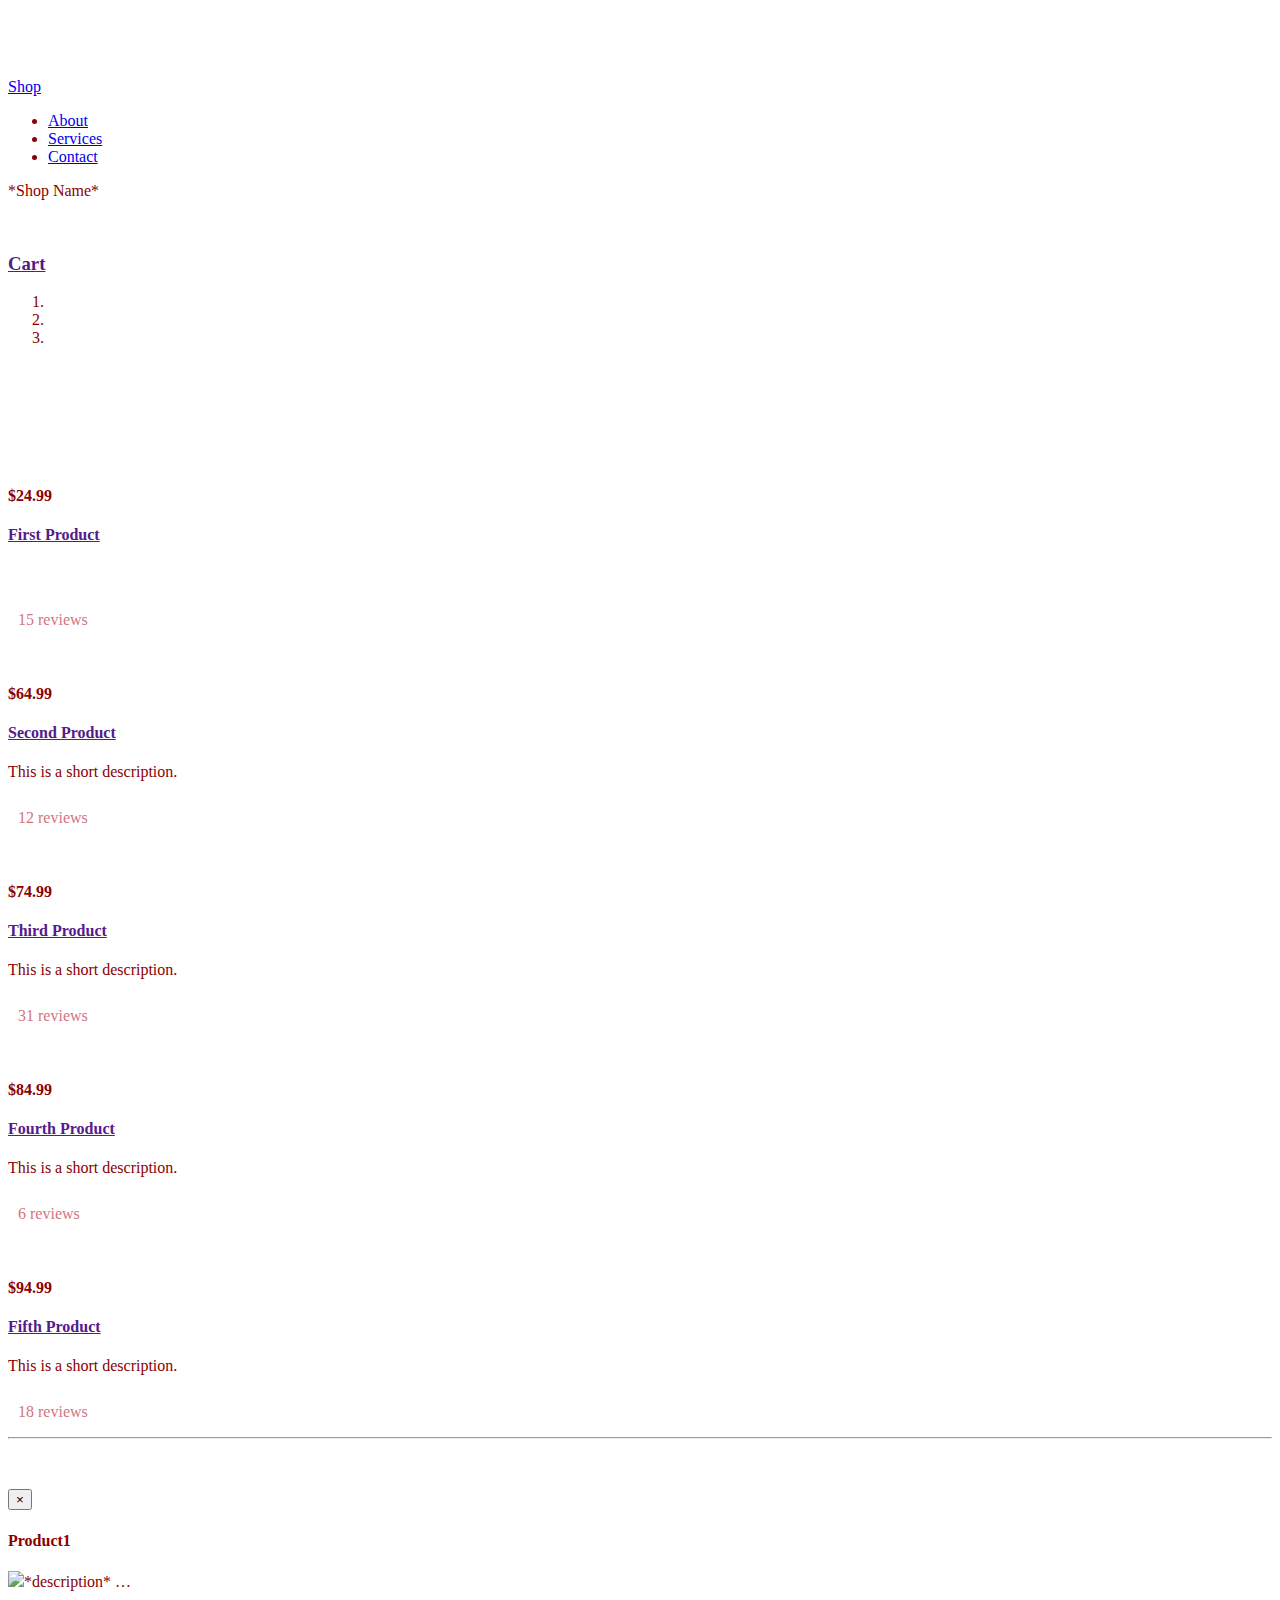
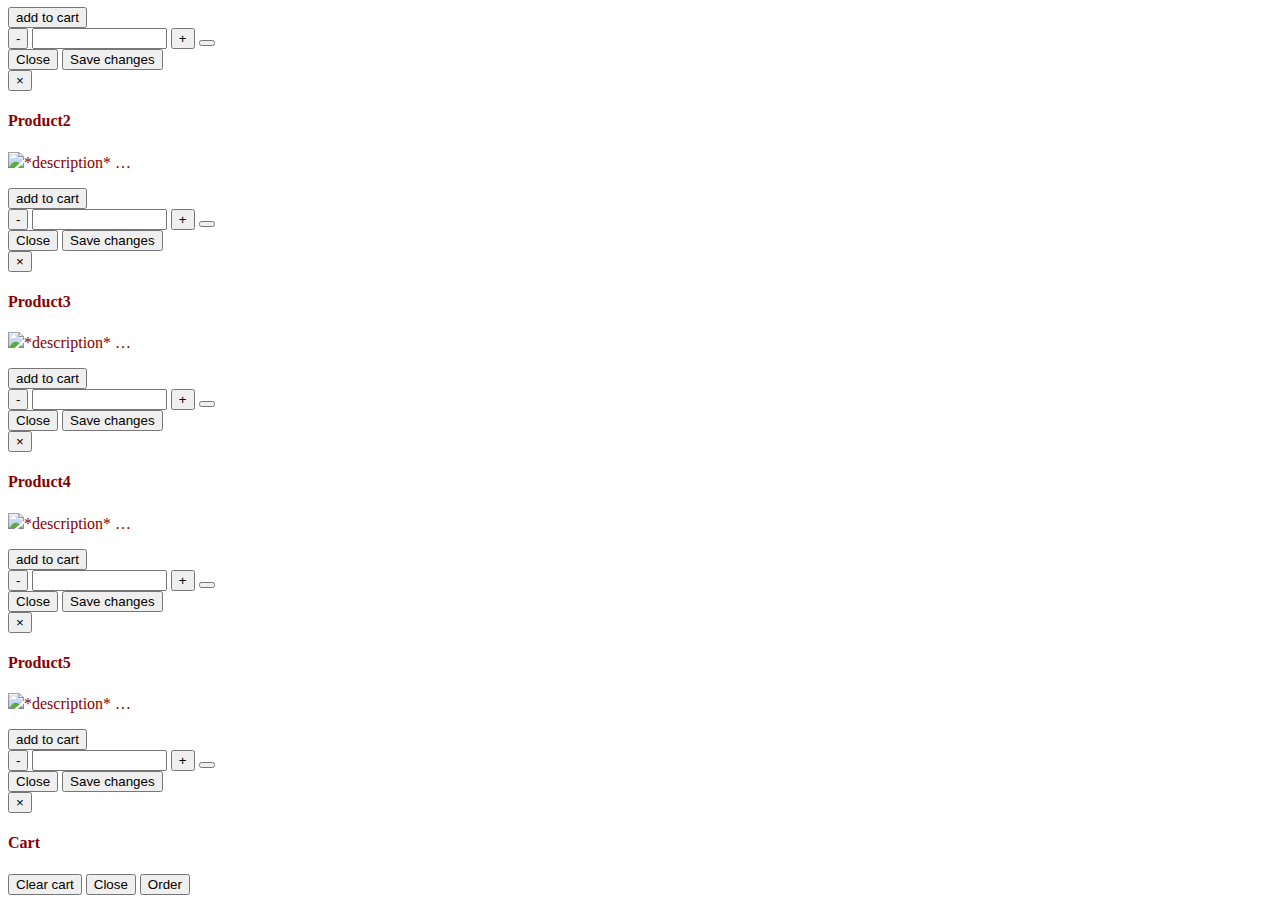
==== index.html @ 9d3b17bf "Add files" ====
<!DOCTYPE html>
<html>

<head>
    <meta charset="utf-8">

    <title>Shop</title>
    <link href="css/bootstrap.min.css" rel="stylesheet">
	<link href="css/style.css" rel="stylesheet">
	<!-- jQuery -->
    <script src="js/jquery.js"></script>

    <!-- Bootstrap Core JavaScript -->
    <script src="js/bootstrap.min.js"></script>
	
	<script src="js/shop.js"></script>
</head>

<body>
    <nav class="navbar navbar-inverse navbar-fixed-top" role="navigation">
        <div class="container">
            <div class="navbar-header">
                <a class="navbar-brand" href="#">Shop</a>
            </div>
            <div class="collapse navbar-collapse" id="bs-example-navbar-collapse-1">
                <ul class="nav navbar-nav">
                    <li>
                        <a href="html/about.html">About</a>
                    </li>
                    <li>
                        <a href="html/services.html">Services</a>
                    </li>
                    <li>
                        <a href="html/contacts.html">Contact</a>
                    </li>
					
                </ul>
            </div>
        </div>
    </nav>

    <div class="container">
        <div class="row">

            <div class="col-md-3">
                <p class="lead">*Shop Name*</p>
				<br>
				<h3><a href="" class="cart-link" data-toggle="modal" data-target="#Cart"> Cart </a> </h3>
            </div>
            <div class="col-md-9">
                <div class="row carousel-holder">

                    <div class="col-md-12">
                        <div id="carousel-example-generic" class="carousel slide" data-ride="carousel">
                            <ol class="carousel-indicators">
                                <li data-target="#carousel-example-generic" data-slide-to="0" class="active"></li>
                                <li data-target="#carousel-example-generic" data-slide-to="1"></li>
                                <li data-target="#carousel-example-generic" data-slide-to="2"></li>
                            </ol>
                            <div class="carousel-inner">
                                <div class="item active">
                                    <img class="slide-image" src="img/800x300(1).jpg" alt="">
                                </div>
                                <div class="item">
                                    <img class="slide-image" src="img/800x300(2).jpg" alt="">
                                </div>
                                <div class="item">
                                    <img class="slide-image" src="img/800x300(3).jpg" alt="">
                                </div>
                            </div>
                            <a class="left carousel-control" href="#carousel-example-generic" data-slide="prev">
                                <span class="glyphicon glyphicon-chevron-left"></span>
                            </a>
                            <a class="right carousel-control" href="#carousel-example-generic" data-slide="next">
                                <span class="glyphicon glyphicon-chevron-right"></span>
                            </a>
                        </div>
                    </div>

                </div>

                <div class="row">

                    <div class="col-sm-4 col-lg-4 col-md-4">
                        <div class="thumbnail">
                            <img src="img/goods/320x150(1).jpg" alt="">
                            <div class="caption">
                                <h4 class="pull-right">$24.99</h4>
                                <h4><a href="" data-toggle="modal" data-target="#FirstGoodModal">First Product</a>
                                </h4>
                            </div>
                            <div class="ratings">
                                <p class="pull-right">15 reviews</p>
                                <p>
                                    <span class="glyphicon glyphicon-star"></span>
                                    <span class="glyphicon glyphicon-star"></span>
                                    <span class="glyphicon glyphicon-star"></span>
                                    <span class="glyphicon glyphicon-star"></span>
                                    <span class="glyphicon glyphicon-star"></span>
                                </p>
                            </div>
                        </div>
                    </div>

                    <div class="col-sm-4 col-lg-4 col-md-4">
                        <div class="thumbnail">
                            <img src="img/goods/320x150(2).jpg" alt="">
                            <div class="caption">
                                <h4 class="pull-right">$64.99</h4>
                                <h4><a href="" data-toggle="modal" data-target="#SecondGoodModal">Second Product</a>
                                </h4>
                                <p>This is a short description.</p>
                            </div>
                            <div class="ratings">
                                <p class="pull-right">12 reviews</p>
                                <p>
                                    <span class="glyphicon glyphicon-star"></span>
                                    <span class="glyphicon glyphicon-star"></span>
                                    <span class="glyphicon glyphicon-star"></span>
                                    <span class="glyphicon glyphicon-star"></span>
                                    <span class="glyphicon glyphicon-star-empty"></span>
                                </p>
                            </div>
                        </div>
                    </div>

                    <div class="col-sm-4 col-lg-4 col-md-4">
                        <div class="thumbnail">
                            <img src="img/goods/320x150(3).jpg" alt="">
                            <div class="caption">
                                <h4 class="pull-right">$74.99</h4>
                                <h4><a href="" data-toggle="modal" data-target="#ThirdGoodModal">Third Product</a>
                                </h4>
                                <p>This is a short description.</p>
                            </div>
                            <div class="ratings">
                                <p class="pull-right">31 reviews</p>
                                <p>
                                    <span class="glyphicon glyphicon-star"></span>
                                    <span class="glyphicon glyphicon-star"></span>
                                    <span class="glyphicon glyphicon-star"></span>
                                    <span class="glyphicon glyphicon-star"></span>
                                    <span class="glyphicon glyphicon-star-empty"></span>
                                </p>
                            </div>
                        </div>
                    </div>

                    <div class="col-sm-4 col-lg-4 col-md-4">
                        <div class="thumbnail">
                            <img src="img/goods/320x150(4).jpg" alt="">
                            <div class="caption">
                                <h4 class="pull-right">$84.99</h4>
                                <h4><a href="" data-toggle="modal" data-target="#FourthGoodModal">Fourth Product</a>
                                </h4>
                                <p>This is a short description.</p>
                            </div>
                            <div class="ratings">
                                <p class="pull-right">6 reviews</p>
                                <p>
                                    <span class="glyphicon glyphicon-star"></span>
                                    <span class="glyphicon glyphicon-star"></span>
                                    <span class="glyphicon glyphicon-star"></span>
                                    <span class="glyphicon glyphicon-star-empty"></span>
                                    <span class="glyphicon glyphicon-star-empty"></span>
                                </p>
                            </div>
                        </div>
                    </div>

                    <div class="col-sm-4 col-lg-4 col-md-4">
                        <div class="thumbnail">
                            <img src="img/goods/320x150(5).jpg" alt="">
                            <div class="caption">
                                <h4 class="pull-right">$94.99</h4>
                                <h4><a href="" data-toggle="modal" data-target="#FifthGoodModal">Fifth Product</a>
                                </h4>
                                <p>This is a short description.</p>
                            </div>
                            <div class="ratings">
                                <p class="pull-right">18 reviews</p>
                                <p>
                                    <span class="glyphicon glyphicon-star"></span>
                                    <span class="glyphicon glyphicon-star"></span>
                                    <span class="glyphicon glyphicon-star"></span>
                                    <span class="glyphicon glyphicon-star"></span>
                                    <span class="glyphicon glyphicon-star-empty"></span>
                                </p>
                            </div>
                        </div>
                    </div>

                </div>

            </div>

        </div>

    </div>
    <!-- /.container -->

    <div class="container">

        <hr>

        <!-- Footer -->
        <footer>
            <div class="row">
                <div class="col-lg-12">
                    <p></p>
                </div>
            </div>
        </footer>

    </div>
    <!-- /.container -->
	
	<div class="modal fade" id="FirstGoodModal">
  <div class="modal-dialog">
    <div class="modal-content">
      <div class="modal-header">
        <button type="button" class="close" data-dismiss="modal" aria-label="Close"><span aria-hidden="true">&times;</span></button>
        <h4 class="modal-title">Product1</h4>
      </div>
      <div class="modal-body">
	  <img src="img/goods/320x150(1).jpg"
        <p>*description* &hellip;</p>
		<button class="btn-primary add-to-busket-btn"><span class="glyphicon glyphicon-shopping-cart"></span> add to cart </button>
		<div class="add-to-busket-block">
			<button class="btn-primary btn-minus">-</button>
			<input class="form-control count-input" />
			<button class="btn-primary btn-plus">+</button>
			<button class="btn-success"><span class="glyphicon glyphicon-ok ok-1"></span></button>
		</div>
      </div>
      <div class="modal-footer">
        <button type="button" class="btn btn-default btn-close" data-dismiss="modal">Close</button>
        <button type="button" class="btn btn-primary">Save changes</button>
      </div>
    </div><!-- /.modal-content -->
  </div><!-- /.modal-dialog -->
</div><!-- /.modal -->

<div class="modal fade" id="SecondGoodModal">
  <div class="modal-dialog">
    <div class="modal-content">
      <div class="modal-header">
        <button type="button" class="close" data-dismiss="modal" aria-label="Close"><span aria-hidden="true">&times;</span></button>
        <h4 class="modal-title">Product2</h4>
      </div>
      <div class="modal-body">
	  <img src="img/goods/320x150(2).jpg"
        <p>*description* &hellip;</p> 
		<button class="btn-primary add-to-busket-btn"><span class="glyphicon glyphicon-shopping-cart"></span> add to cart </button>
		<div class="add-to-busket-block">
			<button class="btn-primary btn-minus">-</button>
			<input class="form-control count-input" />
			<button class="btn-primary btn-plus">+</button>
			<button class="btn-success"><span class="glyphicon glyphicon-ok ok-2"></span></button>
		</div>
      </div>
      <div class="modal-footer">
        <button type="button" class="btn btn-default btn-close" data-dismiss="modal">Close</button>
        <button type="button" class="btn btn-primary">Save changes</button>
      </div>
    </div><!-- /.modal-content -->
  </div><!-- /.modal-dialog -->
</div><!-- /.modal -->

	<div class="modal fade" id="ThirdGoodModal">
  <div class="modal-dialog">
    <div class="modal-content">
      <div class="modal-header">
        <button type="button" class="close" data-dismiss="modal" aria-label="Close"><span aria-hidden="true">&times;</span></button>
        <h4 class="modal-title">Product3</h4>
      </div>
      <div class="modal-body">
	  <img src="img/goods/320x150(3).jpg"
        <p>*description* &hellip;</p>
		<button class="btn-primary add-to-busket-btn"><span class="glyphicon glyphicon-shopping-cart"></span> add to cart </button>
		<div class="add-to-busket-block">
			<button class="btn-primary btn-minus">-</button>
			<input class="form-control count-input" />
			<button class="btn-primary btn-plus">+</button>
			<button class="btn-success"><span class="glyphicon glyphicon-ok ok-3"></span></button>
		</div>
      </div>
      <div class="modal-footer">
        <button type="button" class="btn btn-default btn-close" data-dismiss="modal">Close</button>
        <button type="button" class="btn btn-primary">Save changes</button>
      </div>
    </div><!-- /.modal-content -->
  </div><!-- /.modal-dialog -->
</div><!-- /.modal -->

<div class="modal fade" id="FourthGoodModal">
  <div class="modal-dialog">
    <div class="modal-content">
      <div class="modal-header">
        <button type="button" class="close" data-dismiss="modal" aria-label="Close"><span aria-hidden="true">&times;</span></button>
        <h4 class="modal-title">Product4</h4>
      </div>
      <div class="modal-body">
	  <img src="img/goods/320x150(4).jpg"
        <p>*description* &hellip;</p>
		<button class="btn-primary add-to-busket-btn"><span class="glyphicon glyphicon-shopping-cart"></span> add to cart </button>
		<div class="add-to-busket-block">
			<button class="btn-primary btn-minus">-</button>
			<input class="form-control count-input" />
			<button class="btn-primary btn-plus">+</button>
			<button class="btn-success"><span class="glyphicon glyphicon-ok ok-4"></span></button>
		</div>
      </div>
      <div class="modal-footer">
        <button type="button" class="btn btn-default btn-close" data-dismiss="modal">Close</button>
        <button type="button" class="btn btn-primary">Save changes</button>
      </div>
    </div><!-- /.modal-content -->
  </div><!-- /.modal-dialog -->
</div><!-- /.modal -->

<div class="modal fade" id="FifthGoodModal">
  <div class="modal-dialog">
    <div class="modal-content">
      <div class="modal-header">
        <button type="button" class="close" data-dismiss="modal" aria-label="Close"><span aria-hidden="true">&times;</span></button>
        <h4 class="modal-title">Product5</h4>
      </div>
      <div class="modal-body">
	  <img src="img/goods/320x150(5).jpg"
        <p>*description* &hellip;</p>
		<button class="btn-primary add-to-busket-btn"><span class="glyphicon glyphicon-shopping-cart"></span> add to cart </button>
		<div class="add-to-busket-block">
			<button class="btn-primary btn-minus">-</button>
			<input class="form-control count-input" />
			<button class="btn-primary btn-plus">+</button>
			<button class="btn-success"><span class="glyphicon glyphicon-ok ok-5"></span></button>
		</div>
      </div>
      <div class="modal-footer">
        <button type="button" class="btn btn-default btn-close" data-dismiss="modal">Close</button>
        <button type="button" class="btn btn-primary">Save changes</button>
      </div>
    </div><!-- /.modal-content -->
  </div><!-- /.modal-dialog -->
</div><!-- /.modal -->

	<div class="modal fade" id="Cart">
  <div class="modal-dialog">
    <div class="modal-content">
      <div class="modal-header">
        <button type="button" class="close" data-dismiss="modal" aria-label="Close"><span aria-hidden="true">&times;</span></button>
        <h4 class="modal-title">Cart</h4>
      </div>
      <div class="modal-body cart-body">
	
      </div>
      <div class="modal-footer">
	  		<button type="button" class="btn btn-default btn-close" OnClick="clearCart(); $('.cart-body').html('');"> Clear cart </button>
        <button type="button" class="btn btn-default btn-close" data-dismiss="modal">Close</button>
        <button type="button" class="btn btn-primary btn-order">Order</button>
      </div>
    </div><!-- /.modal-content -->
  </div><!-- /.modal-dialog -->
</div><!-- /.modal -->

</body>

</html>
---- css/style.css ----
body {
    padding-top: 70px; /* Required padding for .navbar-fixed-top. Remove if using .navbar-static-top. Change if height of navigation changes. */
}

div {
    color: darkred;
}

.count-input {
	width:10%;
	display: inline;
}

.add-to-basket-block {
	margin-top: 7px;
}

.modal-image {
	width: 100%;
}

.slide-image {
    width: 100%;
}

.carousel-holder {
    margin-bottom: 30px;
}

.carousel-control,
.item {
    border-radius: 4px;
}

.caption {
    height: 130px;
    overflow: hidden;
}

.caption h4 {
    white-space: nowrap;
}

.thumbnail img {
    width: 100%;
}

.ratings {
    padding-right: 10px;
    padding-left: 10px;
    color: #d17581;
}

.thumbnail {
    padding: 0;
}

.thumbnail .caption-full {
    padding: 9px;
    color: #333;
}

.amount{
    display: inline;
}

.product{
    display: inline;
}

.remove-from-cart{
    display: inline;
}

footer {
    margin: 50px 0;
}
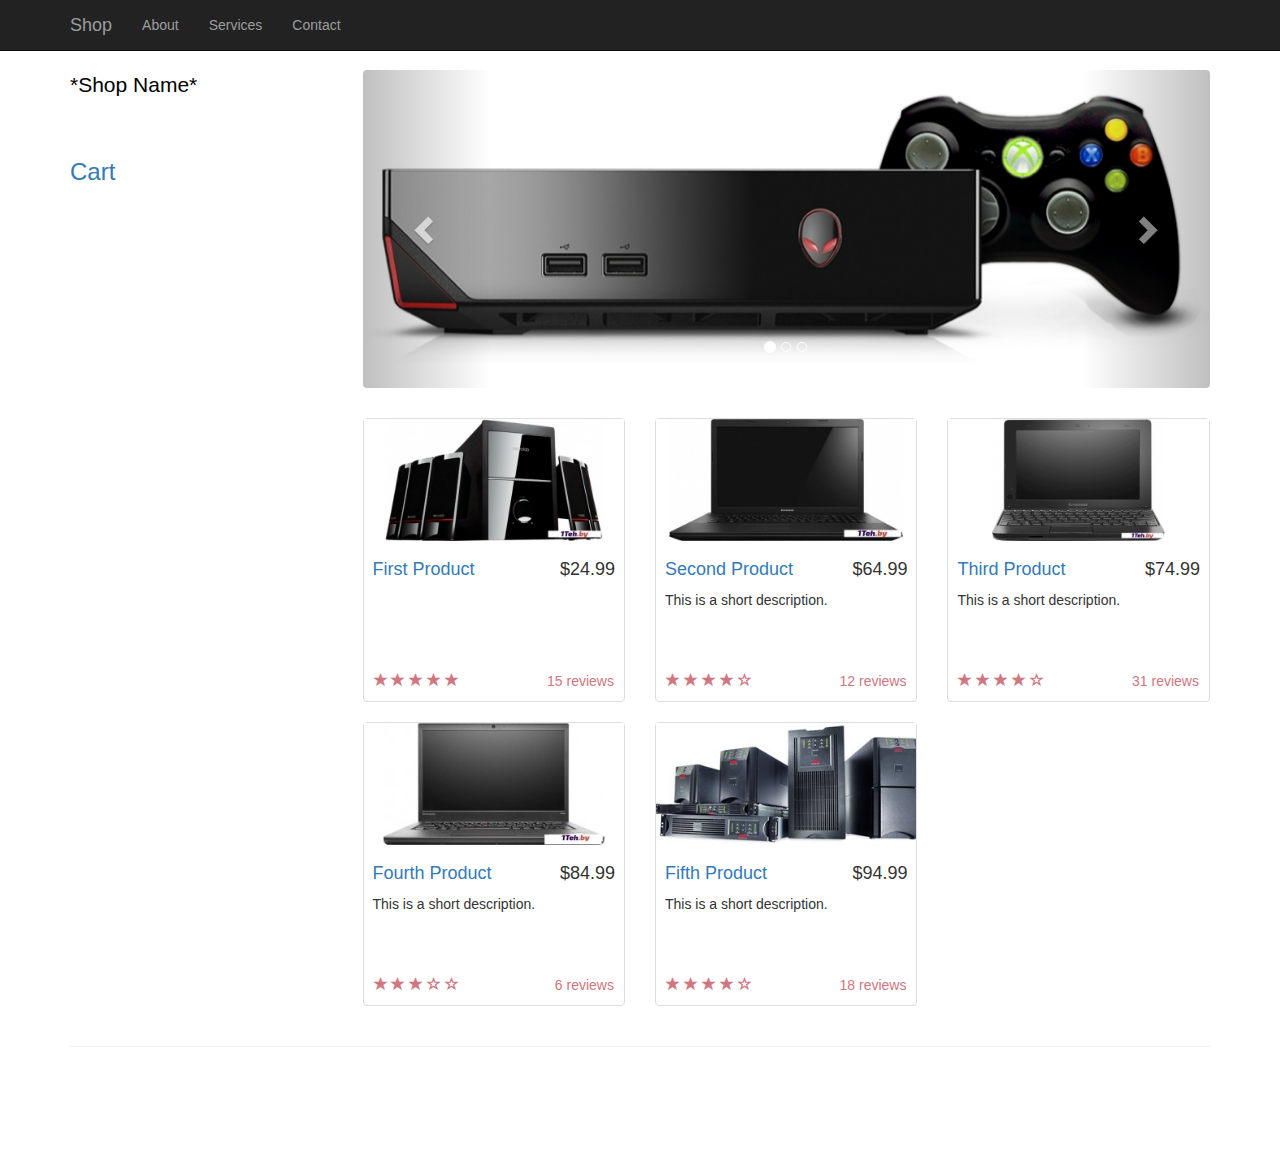
==== commit 9f23efff: "fix navy #3" ====
--- a/css/style.css
+++ b/css/style.css
@@ -3,7 +3,7 @@
 }
 
 div {
-    color: darkred;
+    color: black;
 }
 
 .count-input {
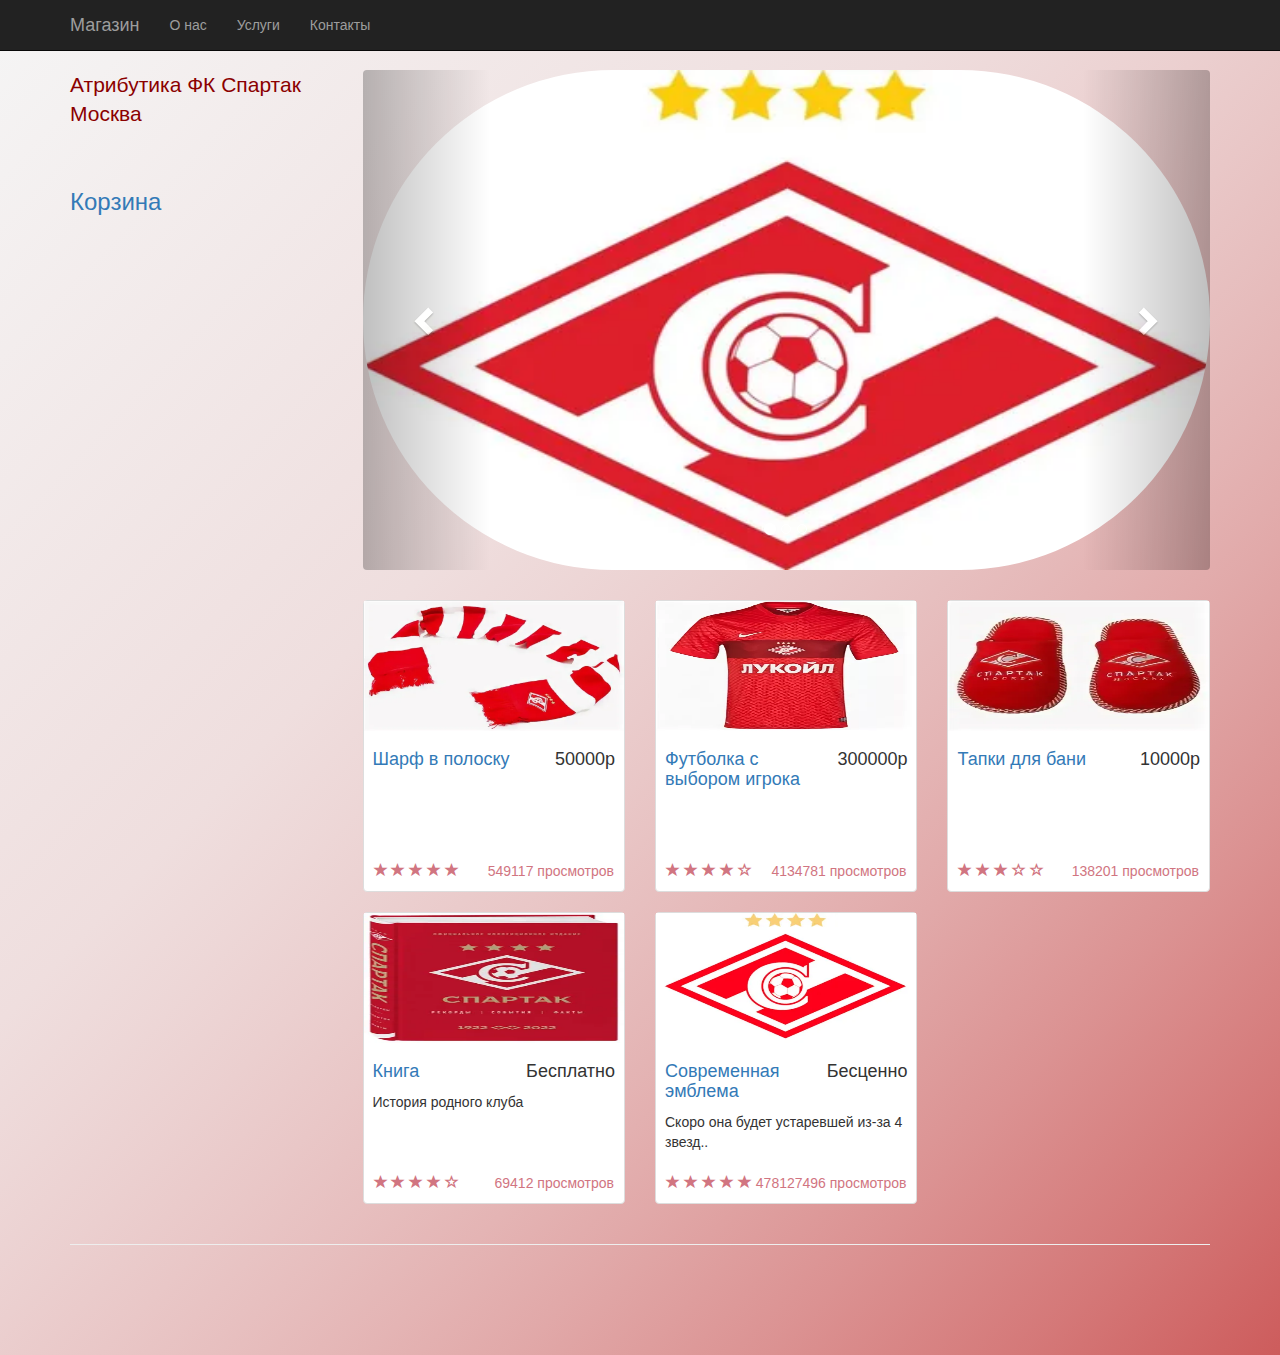
==== commit f0d36b27: "final edit" ====
--- a/index.html
+++ b/index.html
@@ -4,7 +4,8 @@
 <head>
     <meta charset="utf-8">
 
-    <title>Shop</title>
+    <title>Магазин</title>
+    <link rel="stylesheet" type="text/css" href="css/bootstrap.css">
     <link href="css/bootstrap.min.css" rel="stylesheet">
 	<link href="css/style.css" rel="stylesheet">
 	<!-- jQuery -->
@@ -20,18 +21,18 @@
     <nav class="navbar navbar-inverse navbar-fixed-top" role="navigation">
         <div class="container">
             <div class="navbar-header">
-                <a class="navbar-brand" href="#">Shop</a>
+                <a class="navbar-brand" href="#">Магазин</a>
             </div>
             <div class="collapse navbar-collapse" id="bs-example-navbar-collapse-1">
                 <ul class="nav navbar-nav">
                     <li>
-                        <a href="html/about.html">About</a>
+                        <a href="html/about.html">О нас</a>
                     </li>
                     <li>
-                        <a href="html/services.html">Services</a>
+                        <a href="html/services.html">Услуги</a>
                     </li>
                     <li>
-                        <a href="html/contacts.html">Contact</a>
+                        <a href="html/contacts.html">Контакты</a>
                     </li>
 					
                 </ul>
@@ -43,9 +44,9 @@
         <div class="row">
 
             <div class="col-md-3">
-                <p class="lead">*Shop Name*</p>
+                <p class="lead">Атрибутика ФК Спартак Москва</p>
 				<br>
-				<h3><a href="" class="cart-link" data-toggle="modal" data-target="#Cart"> Cart </a> </h3>
+				<h3><a href="" class="cart-link" data-toggle="modal" data-target="#Cart">Корзина</a> </h3>
             </div>
             <div class="col-md-9">
                 <div class="row carousel-holder">
@@ -59,13 +60,13 @@
                             </ol>
                             <div class="carousel-inner">
                                 <div class="item active">
-                                    <img class="slide-image" src="img/800x300(1).jpg" alt="">
+                                    <img class="slide-image" src="img/emblem_fcsm_1.webp" alt="">
                                 </div>
                                 <div class="item">
-                                    <img class="slide-image" src="img/800x300(2).jpg" alt="">
+                                    <img class="slide-image" src="img/zoba.webp" alt="">
                                 </div>
                                 <div class="item">
-                                    <img class="slide-image" src="img/800x300(3).jpg" alt="">
+                                    <img class="slide-image" src="img/bongonda.webp" alt="">
                                 </div>
                             </div>
                             <a class="left carousel-control" href="#carousel-example-generic" data-slide="prev">
@@ -83,36 +84,36 @@
 
                     <div class="col-sm-4 col-lg-4 col-md-4">
                         <div class="thumbnail">
-                            <img src="img/goods/320x150(1).jpg" alt="">
-                            <div class="caption">
-                                <h4 class="pull-right">$24.99</h4>
-                                <h4><a href="" data-toggle="modal" data-target="#FirstGoodModal">First Product</a>
-                                </h4>
-                            </div>
-                            <div class="ratings">
-                                <p class="pull-right">15 reviews</p>
-                                <p>
-                                    <span class="glyphicon glyphicon-star"></span>
-                                    <span class="glyphicon glyphicon-star"></span>
-                                    <span class="glyphicon glyphicon-star"></span>
-                                    <span class="glyphicon glyphicon-star"></span>
-                                    <span class="glyphicon glyphicon-star"></span>
-                                </p>
-                            </div>
-                        </div>
-                    </div>
-
-                    <div class="col-sm-4 col-lg-4 col-md-4">
-                        <div class="thumbnail">
-                            <img src="img/goods/320x150(2).jpg" alt="">
-                            <div class="caption">
-                                <h4 class="pull-right">$64.99</h4>
-                                <h4><a href="" data-toggle="modal" data-target="#SecondGoodModal">Second Product</a>
-                                </h4>
-                                <p>This is a short description.</p>
-                            </div>
-                            <div class="ratings">
-                                <p class="pull-right">12 reviews</p>
+                            <img src="img/scarf.webp" alt="">
+                            <div class="caption">
+                                <h4 class="pull-right">50000р</h4>
+                                <h4><a href="" data-toggle="modal" data-target="#FirstGoodModal">Шарф в полоску</a>
+                                </h4>
+                            </div>
+                            <div class="ratings">
+                                <p class="pull-right">549117 просмотров</p>
+                                <p>
+                                    <span class="glyphicon glyphicon-star"></span>
+                                    <span class="glyphicon glyphicon-star"></span>
+                                    <span class="glyphicon glyphicon-star"></span>
+                                    <span class="glyphicon glyphicon-star"></span>
+                                    <span class="glyphicon glyphicon-star"></span>
+                                </p>
+                            </div>
+                        </div>
+                    </div>
+
+                    <div class="col-sm-4 col-lg-4 col-md-4">
+                        <div class="thumbnail">
+                            <img src="img/T-short.webp" alt="">
+                            <div class="caption">
+                                <h4 class="pull-right">300000р</h4>
+                                <h4><a href="" data-toggle="modal" data-target="#SecondGoodModal">Футболка с выбором игрока</a>
+                                </h4>
+                                <p></p>
+                            </div>
+                            <div class="ratings">
+                                <p class="pull-right">4134781 просмотров</p>
                                 <p>
                                     <span class="glyphicon glyphicon-star"></span>
                                     <span class="glyphicon glyphicon-star"></span>
@@ -126,37 +127,15 @@
 
                     <div class="col-sm-4 col-lg-4 col-md-4">
                         <div class="thumbnail">
-                            <img src="img/goods/320x150(3).jpg" alt="">
-                            <div class="caption">
-                                <h4 class="pull-right">$74.99</h4>
-                                <h4><a href="" data-toggle="modal" data-target="#ThirdGoodModal">Third Product</a>
-                                </h4>
-                                <p>This is a short description.</p>
-                            </div>
-                            <div class="ratings">
-                                <p class="pull-right">31 reviews</p>
-                                <p>
-                                    <span class="glyphicon glyphicon-star"></span>
-                                    <span class="glyphicon glyphicon-star"></span>
-                                    <span class="glyphicon glyphicon-star"></span>
-                                    <span class="glyphicon glyphicon-star"></span>
-                                    <span class="glyphicon glyphicon-star-empty"></span>
-                                </p>
-                            </div>
-                        </div>
-                    </div>
-
-                    <div class="col-sm-4 col-lg-4 col-md-4">
-                        <div class="thumbnail">
-                            <img src="img/goods/320x150(4).jpg" alt="">
-                            <div class="caption">
-                                <h4 class="pull-right">$84.99</h4>
-                                <h4><a href="" data-toggle="modal" data-target="#FourthGoodModal">Fourth Product</a>
-                                </h4>
-                                <p>This is a short description.</p>
-                            </div>
-                            <div class="ratings">
-                                <p class="pull-right">6 reviews</p>
+                            <img src="img/tapki.webp" alt="">
+                            <div class="caption">
+                                <h4 class="pull-right">10000р</h4>
+                                <h4><a href="" data-toggle="modal" data-target="#ThirdGoodModal">Тапки для бани</a>
+                                </h4>
+                                <p></p>
+                            </div>
+                            <div class="ratings">
+                                <p class="pull-right">138201 просмотров</p>
                                 <p>
                                     <span class="glyphicon glyphicon-star"></span>
                                     <span class="glyphicon glyphicon-star"></span>
@@ -170,21 +149,43 @@
 
                     <div class="col-sm-4 col-lg-4 col-md-4">
                         <div class="thumbnail">
-                            <img src="img/goods/320x150(5).jpg" alt="">
-                            <div class="caption">
-                                <h4 class="pull-right">$94.99</h4>
-                                <h4><a href="" data-toggle="modal" data-target="#FifthGoodModal">Fifth Product</a>
-                                </h4>
-                                <p>This is a short description.</p>
-                            </div>
-                            <div class="ratings">
-                                <p class="pull-right">18 reviews</p>
+                            <img src="img/book.webp" alt="">
+                            <div class="caption">
+                                <h4 class="pull-right">Бесплатно</h4>
+                                <h4><a href="" data-toggle="modal" data-target="#FourthGoodModal">Книга</a>
+                                </h4>
+                                <p>История родного клуба</p>
+                            </div>
+                            <div class="ratings">
+                                <p class="pull-right">69412 просмотров</p>
                                 <p>
                                     <span class="glyphicon glyphicon-star"></span>
                                     <span class="glyphicon glyphicon-star"></span>
                                     <span class="glyphicon glyphicon-star"></span>
                                     <span class="glyphicon glyphicon-star"></span>
                                     <span class="glyphicon glyphicon-star-empty"></span>
+                                </p>
+                            </div>
+                        </div>
+                    </div>
+
+                    <div class="col-sm-4 col-lg-4 col-md-4">
+                        <div class="thumbnail">
+                            <img src="img/emblem_fcsm.webp" alt="">
+                            <div class="caption">
+                                <h4 class="pull-right">Бесценно</h4>
+                                <h4><a href="" data-toggle="modal" data-target="#FifthGoodModal">Современная эмблема</a>
+                                </h4>
+                                <p>Скоро она будет устаревшей из-за 4 звезд..</p>
+                            </div>
+                            <div class="ratings">
+                                <p class="pull-right">478127496 просмотров</p>
+                                <p>
+                                    <span class="glyphicon glyphicon-star"></span>
+                                    <span class="glyphicon glyphicon-star"></span>
+                                    <span class="glyphicon glyphicon-star"></span>
+                                    <span class="glyphicon glyphicon-star"></span>
+                                    <span class="glyphicon glyphicon-star"></span>
                                 </p>
                             </div>
                         </div>
@@ -220,12 +221,12 @@
     <div class="modal-content">
       <div class="modal-header">
         <button type="button" class="close" data-dismiss="modal" aria-label="Close"><span aria-hidden="true">&times;</span></button>
-        <h4 class="modal-title">Product1</h4>
-      </div>
-      <div class="modal-body">
-	  <img src="img/goods/320x150(1).jpg"
-        <p>*description* &hellip;</p>
-		<button class="btn-primary add-to-busket-btn"><span class="glyphicon glyphicon-shopping-cart"></span> add to cart </button>
+        <h4 class="modal-title">Шарф в полоску</h4>
+      </div>
+      <div class="modal-body">
+	  <img src="img/scarf.webp"
+        <p>У каждого должен быть пакет с шарфами&hellip;</p>
+		<button class="btn-primary add-to-busket-btn"><span class="glyphicon glyphicon-shopping-cart"></span>Добавить в корзину</button>
 		<div class="add-to-busket-block">
 			<button class="btn-primary btn-minus">-</button>
 			<input class="form-control count-input" />
@@ -234,8 +235,8 @@
 		</div>
       </div>
       <div class="modal-footer">
-        <button type="button" class="btn btn-default btn-close" data-dismiss="modal">Close</button>
-        <button type="button" class="btn btn-primary">Save changes</button>
+        <button type="button" class="btn btn-default btn-close" data-dismiss="modal">Закрыть</button>
+        <button type="button" class="btn btn-primary">Сохранить изменения</button>
       </div>
     </div><!-- /.modal-content -->
   </div><!-- /.modal-dialog -->
@@ -246,12 +247,12 @@
     <div class="modal-content">
       <div class="modal-header">
         <button type="button" class="close" data-dismiss="modal" aria-label="Close"><span aria-hidden="true">&times;</span></button>
-        <h4 class="modal-title">Product2</h4>
-      </div>
-      <div class="modal-body">
-	  <img src="img/goods/320x150(2).jpg"
-        <p>*description* &hellip;</p> 
-		<button class="btn-primary add-to-busket-btn"><span class="glyphicon glyphicon-shopping-cart"></span> add to cart </button>
+        <h4 class="modal-title">Футболка с выбором игрока</h4>
+      </div>
+      <div class="modal-body">
+	  <img src="img/T-short.webp"
+        <p>Чистая, новая, неиспользованная&hellip;</p> 
+		<button class="btn-primary add-to-busket-btn"><span class="glyphicon glyphicon-shopping-cart"></span>Добавить в корзину</button>
 		<div class="add-to-busket-block">
 			<button class="btn-primary btn-minus">-</button>
 			<input class="form-control count-input" />
@@ -260,8 +261,8 @@
 		</div>
       </div>
       <div class="modal-footer">
-        <button type="button" class="btn btn-default btn-close" data-dismiss="modal">Close</button>
-        <button type="button" class="btn btn-primary">Save changes</button>
+        <button type="button" class="btn btn-default btn-close" data-dismiss="modal">Закрыть</button>
+        <button type="button" class="btn btn-primary">Сохранить изменения</button>
       </div>
     </div><!-- /.modal-content -->
   </div><!-- /.modal-dialog -->
@@ -272,12 +273,12 @@
     <div class="modal-content">
       <div class="modal-header">
         <button type="button" class="close" data-dismiss="modal" aria-label="Close"><span aria-hidden="true">&times;</span></button>
-        <h4 class="modal-title">Product3</h4>
-      </div>
-      <div class="modal-body">
-	  <img src="img/goods/320x150(3).jpg"
-        <p>*description* &hellip;</p>
-		<button class="btn-primary add-to-busket-btn"><span class="glyphicon glyphicon-shopping-cart"></span> add to cart </button>
+        <h4 class="modal-title">Тапки для бани</h4>
+      </div>
+      <div class="modal-body">
+	  <img src="img/tapki.webp"
+        <p>&hellip;</p>
+		<button class="btn-primary add-to-busket-btn"><span class="glyphicon glyphicon-shopping-cart"></span>Добавить в корзину</button>
 		<div class="add-to-busket-block">
 			<button class="btn-primary btn-minus">-</button>
 			<input class="form-control count-input" />
@@ -286,8 +287,8 @@
 		</div>
       </div>
       <div class="modal-footer">
-        <button type="button" class="btn btn-default btn-close" data-dismiss="modal">Close</button>
-        <button type="button" class="btn btn-primary">Save changes</button>
+        <button type="button" class="btn btn-default btn-close" data-dismiss="modal">Закрыть</button>
+        <button type="button" class="btn btn-primary">Сохранить изменения</button>
       </div>
     </div><!-- /.modal-content -->
   </div><!-- /.modal-dialog -->
@@ -298,12 +299,12 @@
     <div class="modal-content">
       <div class="modal-header">
         <button type="button" class="close" data-dismiss="modal" aria-label="Close"><span aria-hidden="true">&times;</span></button>
-        <h4 class="modal-title">Product4</h4>
-      </div>
-      <div class="modal-body">
-	  <img src="img/goods/320x150(4).jpg"
-        <p>*description* &hellip;</p>
-		<button class="btn-primary add-to-busket-btn"><span class="glyphicon glyphicon-shopping-cart"></span> add to cart </button>
+        <h4 class="modal-title">Книга</h4>
+      </div>
+      <div class="modal-body">
+	  <img src="img/book.webp"
+        <p> &hellip;</p>
+		<button class="btn-primary add-to-busket-btn"><span class="glyphicon glyphicon-shopping-cart"></span>Добавить в корзину</button>
 		<div class="add-to-busket-block">
 			<button class="btn-primary btn-minus">-</button>
 			<input class="form-control count-input" />
@@ -312,8 +313,8 @@
 		</div>
       </div>
       <div class="modal-footer">
-        <button type="button" class="btn btn-default btn-close" data-dismiss="modal">Close</button>
-        <button type="button" class="btn btn-primary">Save changes</button>
+        <button type="button" class="btn btn-default btn-close" data-dismiss="modal">Закрыть</button>
+        <button type="button" class="btn btn-primary">Сохранить изменения</button>
       </div>
     </div><!-- /.modal-content -->
   </div><!-- /.modal-dialog -->
@@ -324,12 +325,12 @@
     <div class="modal-content">
       <div class="modal-header">
         <button type="button" class="close" data-dismiss="modal" aria-label="Close"><span aria-hidden="true">&times;</span></button>
-        <h4 class="modal-title">Product5</h4>
-      </div>
-      <div class="modal-body">
-	  <img src="img/goods/320x150(5).jpg"
-        <p>*description* &hellip;</p>
-		<button class="btn-primary add-to-busket-btn"><span class="glyphicon glyphicon-shopping-cart"></span> add to cart </button>
+        <h4 class="modal-title">Современная эмблема</h4>
+      </div>
+      <div class="modal-body">
+	  <img src="img/emblem_fcsm.webp"
+        <p>Через 3 года, будет 5 звёзд</p>
+		<button class="btn-primary add-to-busket-btn"><span class="glyphicon glyphicon-shopping-cart"></span>Добавить в корзину</button>
 		<div class="add-to-busket-block">
 			<button class="btn-primary btn-minus">-</button>
 			<input class="form-control count-input" />
@@ -338,8 +339,8 @@
 		</div>
       </div>
       <div class="modal-footer">
-        <button type="button" class="btn btn-default btn-close" data-dismiss="modal">Close</button>
-        <button type="button" class="btn btn-primary">Save changes</button>
+        <button type="button" class="btn btn-default btn-close" data-dismiss="modal">Закрыть</button>
+        <button type="button" class="btn btn-primary">Сохранить изменения</button>
       </div>
     </div><!-- /.modal-content -->
   </div><!-- /.modal-dialog -->
@@ -350,15 +351,15 @@
     <div class="modal-content">
       <div class="modal-header">
         <button type="button" class="close" data-dismiss="modal" aria-label="Close"><span aria-hidden="true">&times;</span></button>
-        <h4 class="modal-title">Cart</h4>
+        <h4 class="modal-title">Корзина</h4>
       </div>
       <div class="modal-body cart-body">
 	
       </div>
       <div class="modal-footer">
-	  		<button type="button" class="btn btn-default btn-close" OnClick="clearCart(); $('.cart-body').html('');"> Clear cart </button>
-        <button type="button" class="btn btn-default btn-close" data-dismiss="modal">Close</button>
-        <button type="button" class="btn btn-primary btn-order">Order</button>
+	  		<button type="button" class="btn btn-default btn-close" OnClick="clearCart(); $('.cart-body').html('');">Очистить корзину</button>
+        <button type="button" class="btn btn-default btn-close" data-dismiss="modal">Закрыть</button>
+        <button type="button" class="btn btn-primary btn-order">Заказ</button>
       </div>
     </div><!-- /.modal-content -->
   </div><!-- /.modal-dialog -->
--- a/css/style.css
+++ b/css/style.css
@@ -1,9 +1,39 @@
+html {
+    scroll-behavior: smooth;
+    overflow-y: scroll;
+}
+
 body {
     padding-top: 70px; /* Required padding for .navbar-fixed-top. Remove if using .navbar-static-top. Change if height of navigation changes. */
+    background: linear-gradient(to right bottom, whitesmoke, 70%, indianred) no-repeat;
+}
+
+.slide-image {
+    border-radius: 300px;
+    max-height: 500px;
+    max-width: 500px;
+}
+
+.thumbnail img {
+    max-height: 130px;
+    max-width: 300px;
+}
+
+.modal-dialog img {
+    max-height: 150px;
+    max-width: 200px;
+}
+
+.row img {
+    text-align: center;
 }
 
 div {
     color: black;
+}
+
+.lead {
+    color: darkred;
 }
 
 .count-input {
@@ -23,6 +53,10 @@
     width: 100%;
 }
 
+.carousel-indicators li {
+    max-height: 300px;
+}
+
 .carousel-holder {
     margin-bottom: 30px;
 }
@@ -38,7 +72,7 @@
 }
 
 .caption h4 {
-    white-space: nowrap;
+    white-space: normal;
 }
 
 .thumbnail img {
